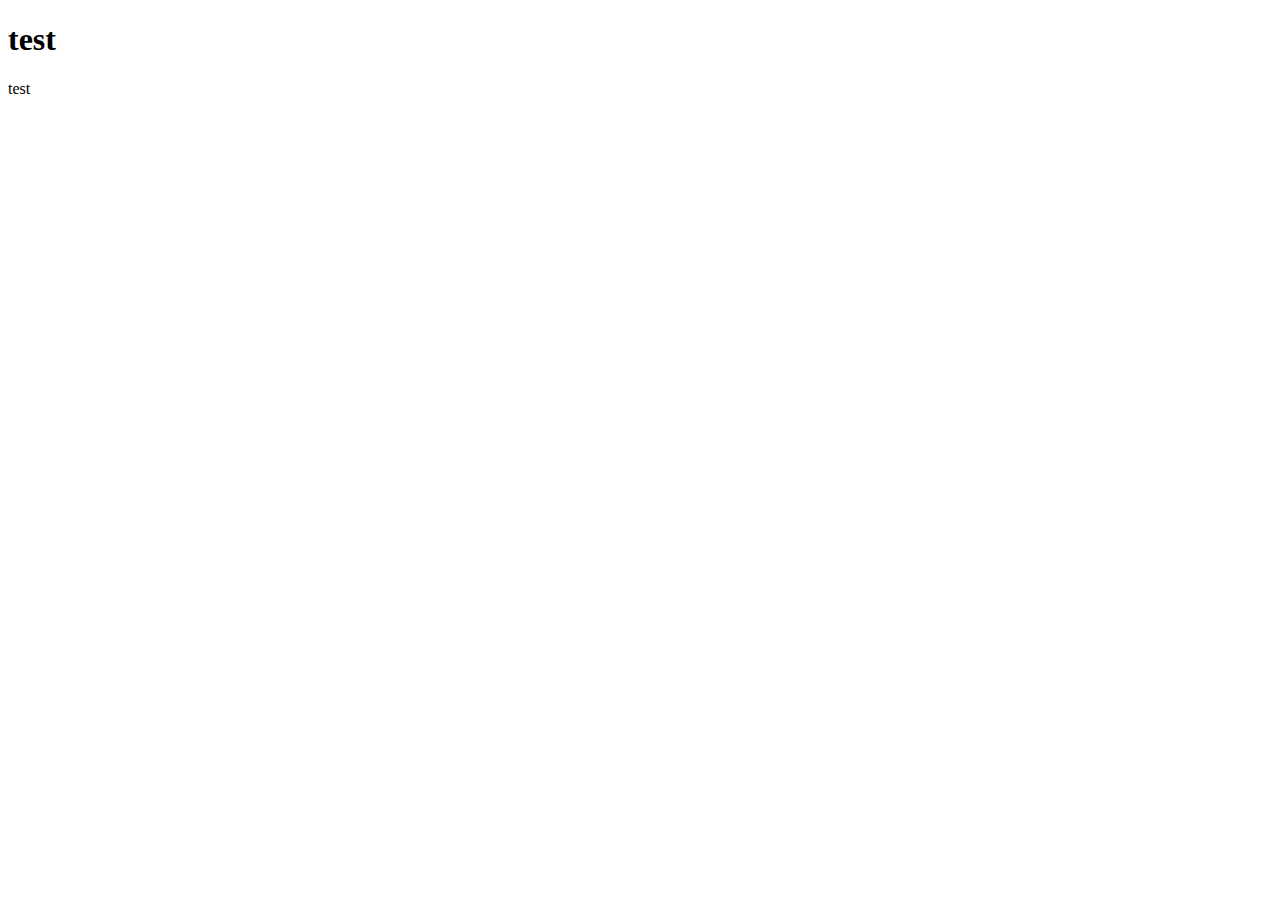
==== index.html @ 55df698e "Create index.html" ====
<!DOCTYPE html>
<html lang="en">
<head>
    <meta charset="UTF-8">
    <meta name="viewport" content="width=device-width, initial-scale=1.0">
    <title>F</title>
</head>
<body>
    <h1>test</h1>
    <p>test</p>
</body>
</html>
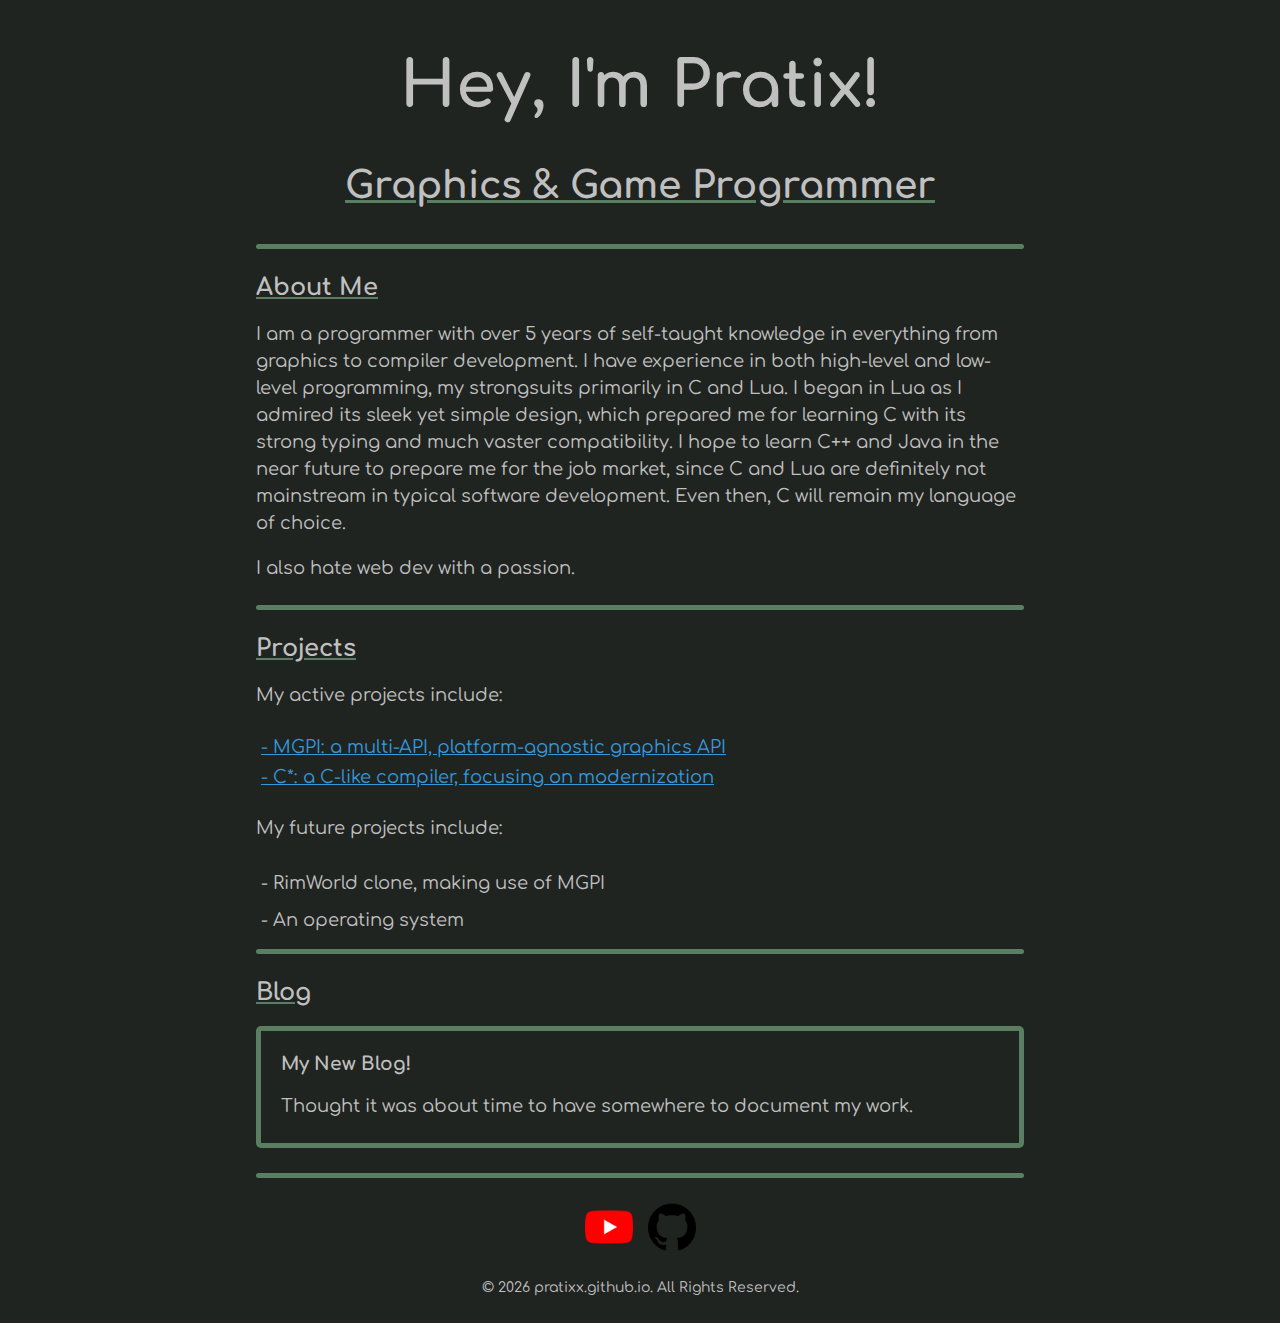
==== commit 95b6ee2c: "Finished landing page and added blog post" ====
--- a/index.html
+++ b/index.html
@@ -1,12 +1,79 @@
-<!DOCTYPE html>
-<html lang="en">
-<head>
-    <meta charset="UTF-8">
-    <meta name="viewport" content="width=device-width, initial-scale=1.0">
-    <title>F</title>
-</head>
-<body>
-    <h1>test</h1>
-    <p>test</p>
-</body>
-</html>
+<!DOCTYPE html>
+<html lang="en">
+<head>
+	<meta charset="UTF-8">
+	<meta name="viewport" content="width=device-width, initial-scale=1.0">
+	<title>Pratix</title>
+	<link href="https://fonts.googleapis.com/css2?family=Comfortaa&display=swap" rel="stylesheet">
+	<link rel="stylesheet" href="layout.css">
+</head>
+<body>
+	
+	<div class="title">
+		<h1>Hey, I'm Pratix!</h1>
+		<h3 class="underlined">Graphics & Game Programmer</h3>
+	</div>
+	
+	<div class="divider"></div>
+	
+	<div class="section">
+		<h2 class="underlined">About Me</h2>
+		<p>
+			I am a programmer with over 5 years of self-taught knowledge in everything from graphics to compiler development. I have experience in both high-level
+			and low-level programming, my strongsuits primarily in C and Lua. I began in Lua as I admired its sleek yet simple design, which prepared me for
+			learning C with its strong typing and much vaster compatibility. I hope to learn C++ and Java in the near future to prepare me for the job market,
+			since C and Lua are definitely not mainstream in typical software development. Even then, C will remain my language of choice.
+		</p>
+		<p>
+			I also hate web dev with a passion.
+		</p>
+	</div>
+	
+	<div class="divider"></div>
+	
+	<div class="section">
+		<h2 class="underlined">Projects</h2>
+		<p>My active projects include:</p>
+		<div class="list">
+			<a href="#" target="_blank"> - MGPI: a multi-API, platform-agnostic graphics API</a>
+			<a href="#" target="_blank"> - C*: a C-like compiler, focusing on modernization</a>
+		</div>
+		<p>My future projects include:</p>
+		<div class="list">
+			<p> - RimWorld clone, making use of MGPI</p>
+			<p> - An operating system</p>
+		</div>
+	</div>
+	
+	<div class="divider"></div>
+	
+	<div class="section">
+		<h2 class="underlined">Blog</h2>
+		<div class="blog-post" onclick="window.location='blog/my-new-blog.html';">
+			<h3>My New Blog!</h3>
+			<p>Thought it was about time to have somewhere to document my work.</p>
+		</div>
+	</div>
+	
+	<div class="divider"></div>
+	
+	<footer class="footer">
+		<div class="footer-content">
+			<div class="social-links">
+				<!-- <a href="https://discord.gg/n7XNajVzqj" target="_blank"><img src="resources/discord.png" alt="Discord" style="width: 48px; padding: 5px 0px"></a> -->
+				<a href="https://www.youtube.com/@ItzPratix" target="_blank"><img src="resources/youtube.png" alt="YouTube" style="width: 48px; padding: 5px 0px"></a>
+				<!-- <a href="about:blank" target="_blank"><img src="resources/x.png" alt="X" style="width: 48px; padding: 5px 0px"></a> -->
+				<a href="https://github.com/Pratixx" target="_blank"><img src="resources/github.png" alt="GitHub" style="width: 48px; padding: 5px 0px"></a>
+			</div>
+			<div class="copyright">
+				&copy; <span id="year"></span> pratixx.github.io. All Rights Reserved.
+			</div>
+		</div>
+	</footer>
+	
+	<script>
+		document.getElementById("year").textContent = new Date().getFullYear();
+	</script>
+	
+</body>
+</html>--- a/layout.css
+++ b/layout.css
@@ -0,0 +1,118 @@
+:root {
+			
+	--bg-color: rgb(32, 36, 33);
+	
+	--text-color: rgb(192, 192, 192);
+	--text-size: 18px;
+	--text-size-small: 14px;
+	
+	--link-color: rgb(52, 152, 219);
+	
+	--underline-color: rgb(89, 126, 97);
+	
+	--border-color: rgb(89, 126, 97);
+	--border-size: 5px;
+	
+	--spacing: 20px;
+	--spacing-small: 5px;
+	
+	--div-width: 60vw;
+	
+}
+body {
+	display: grid;
+	place-items: center;
+	font-family: Comfortaa, sans-serif;
+	background-color: var(--bg-color);
+}
+h1, h2, h3, h4, h5, h6 {
+	color: var(--text-color);
+}
+p {
+	color: var(--text-color);
+	font-size: var(--text-size);
+	line-height: 1.5;
+}
+a, a:hover, a:active, a:visited {
+	color: var(--link-color);
+}
+.underlined {
+	text-decoration: underline;
+	text-decoration-color: var(--border-color);
+}
+.divider {
+	position: relative;
+	width: var(--div-width);
+	height: var(--border-size);
+	border-radius: var(--border-size);
+	background: var(--border-color); /* linear-gradient(to right, var(--border-color) 0%, transparent 100%) */
+}
+.title {
+	position: relative;
+	text-align: center;
+	font-size: xx-large;
+}
+.section {
+	position: relative;
+	margin: var(--border-size);
+	width: var(--div-width);
+	height: auto;
+	border-radius: var(--border-size);
+}
+.blog-post {
+	position: relative;
+	padding: var(--spacing-small) var(--spacing);
+	margin: var(--spacing) 0px;
+	height: auto;
+	border: var(--border-size) solid var(--border-color);
+	border-image-slice: 1;
+	border-radius: var(--border-size);
+	transition: transform 0.3s ease;
+	cursor: pointer;
+}
+.blog-post:hover {
+	transform: translateX(calc(1%));
+}
+.list {
+	position: relative;
+	text-align: left;
+	padding: var(--spacing-small);
+	display: block;
+}
+.list p {
+	position: relative;
+	display: block;
+	margin: 0;
+	padding: var(--spacing-small) 0px;
+	font-size: var(--text-size);
+	color: var(--text-color);
+}
+.list a {
+	position: relative;
+	display: block;
+	margin: 0;
+	padding: var(--spacing-small) 0px;
+	font-size: var(--text-size);
+	color: var(--link-color);
+}
+.footer {
+	position: relative;
+	padding: var(--spacing);
+	text-align: center;
+}
+.footer-content {
+	display: flex;
+	flex-direction: column;
+	gap: var(--spacing);
+}
+.footer .social-links a, .footer .social-links a:hover, .footer .social-links a:active, .footer .social-links a:visited {
+	position: relative;
+	padding: var(--spacing-small);
+	font-size: var(--text-size-small);
+	color: var(--link-color);
+}
+.footer .copyright {
+	position: relative;
+	font-size: var(--text-size-small);
+	color: var(--text-color);
+}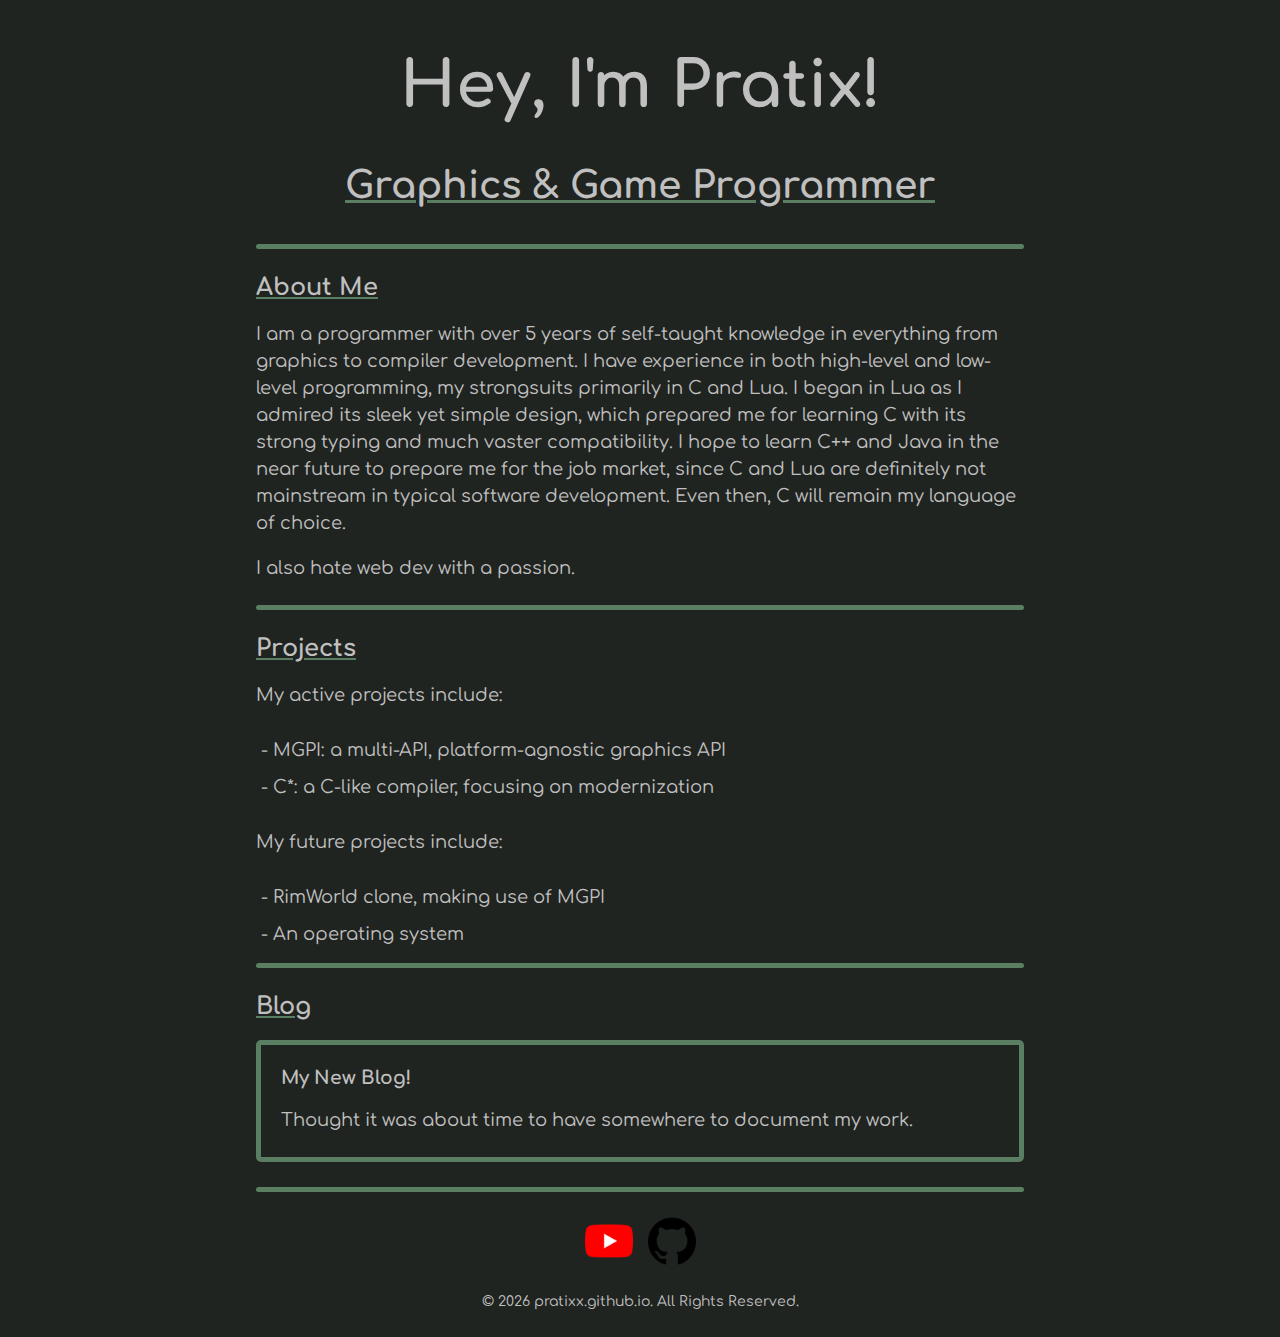
==== commit dfa2419c: "Switched dead links to <p>" ====
--- a/index.html
+++ b/index.html
@@ -35,8 +35,8 @@
 		<h2 class="underlined">Projects</h2>
 		<p>My active projects include:</p>
 		<div class="list">
-			<a href="#" target="_blank"> - MGPI: a multi-API, platform-agnostic graphics API</a>
-			<a href="#" target="_blank"> - C*: a C-like compiler, focusing on modernization</a>
+			<p> - MGPI: a multi-API, platform-agnostic graphics API</p>
+			<p> - C*: a C-like compiler, focusing on modernization</p>
 		</div>
 		<p>My future projects include:</p>
 		<div class="list">
@@ -60,9 +60,7 @@
 	<footer class="footer">
 		<div class="footer-content">
 			<div class="social-links">
-				<!-- <a href="https://discord.gg/n7XNajVzqj" target="_blank"><img src="resources/discord.png" alt="Discord" style="width: 48px; padding: 5px 0px"></a> -->
 				<a href="https://www.youtube.com/@ItzPratix" target="_blank"><img src="resources/youtube.png" alt="YouTube" style="width: 48px; padding: 5px 0px"></a>
-				<!-- <a href="about:blank" target="_blank"><img src="resources/x.png" alt="X" style="width: 48px; padding: 5px 0px"></a> -->
 				<a href="https://github.com/Pratixx" target="_blank"><img src="resources/github.png" alt="GitHub" style="width: 48px; padding: 5px 0px"></a>
 			</div>
 			<div class="copyright">
@@ -76,4 +74,4 @@
 	</script>
 	
 </body>
-</html>+</html>
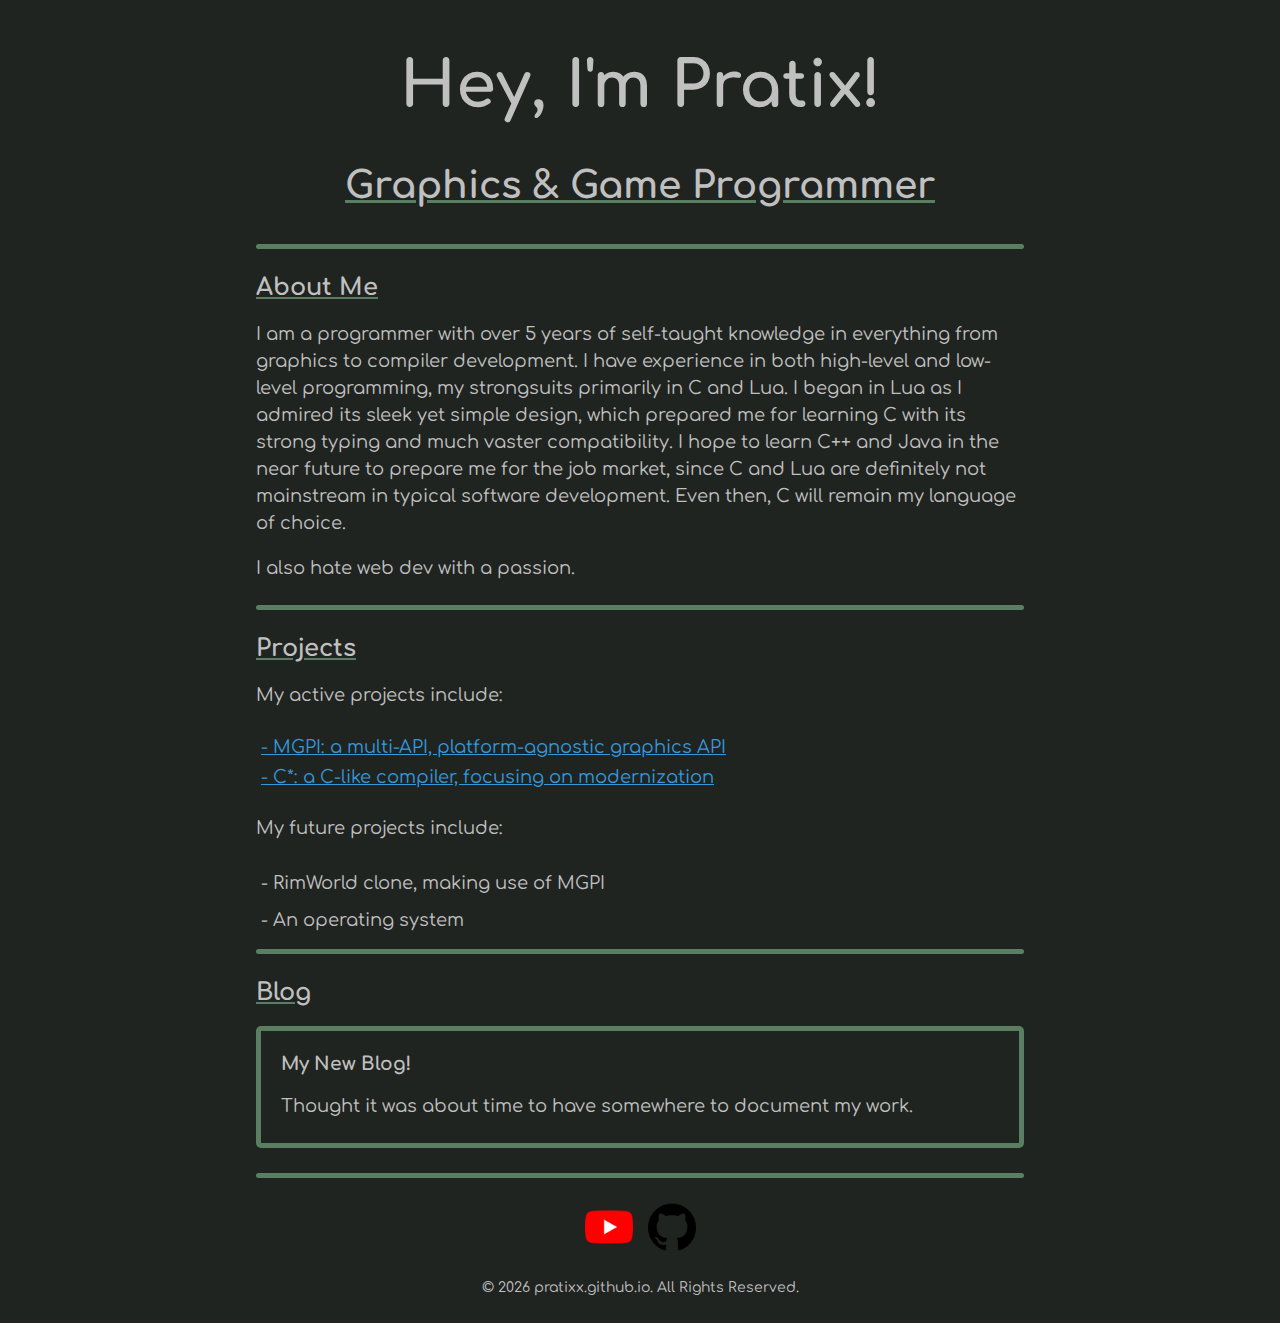
==== commit 69f35f55: "Favicon" ====
--- a/index.html
+++ b/index.html
@@ -2,6 +2,7 @@
 <html lang="en">
 <head>
 	<meta charset="UTF-8">
+	<link rel="icon" type="image/png" href="resources/favicon.png">
 	<meta name="viewport" content="width=device-width, initial-scale=1.0">
 	<title>Pratix</title>
 	<link href="https://fonts.googleapis.com/css2?family=Comfortaa&display=swap" rel="stylesheet">
@@ -35,8 +36,8 @@
 		<h2 class="underlined">Projects</h2>
 		<p>My active projects include:</p>
 		<div class="list">
-			<p> - MGPI: a multi-API, platform-agnostic graphics API</p>
-			<p> - C*: a C-like compiler, focusing on modernization</p>
+			<a href="#" target="_blank"> - MGPI: a multi-API, platform-agnostic graphics API</a>
+			<a href="#" target="_blank"> - C*: a C-like compiler, focusing on modernization</a>
 		</div>
 		<p>My future projects include:</p>
 		<div class="list">
@@ -74,4 +75,4 @@
 	</script>
 	
 </body>
-</html>
+</html>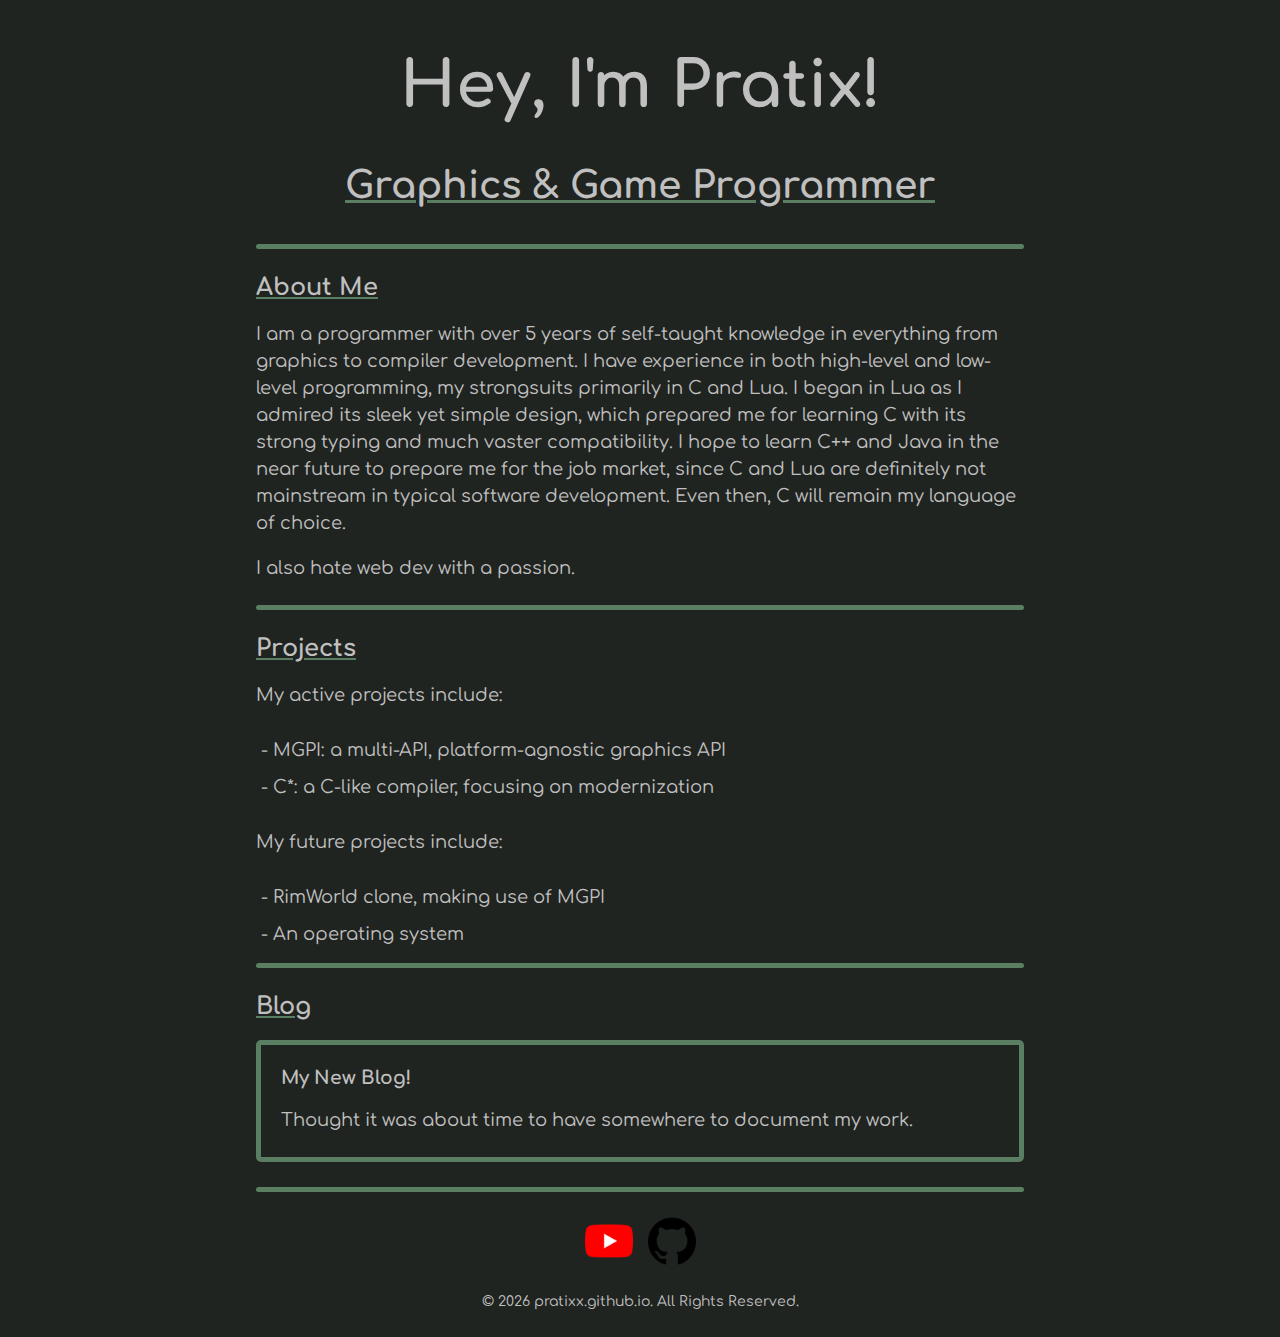
==== commit 3c165f53: "Fucked something up" ====
--- a/index.html
+++ b/index.html
@@ -36,8 +36,8 @@
 		<h2 class="underlined">Projects</h2>
 		<p>My active projects include:</p>
 		<div class="list">
-			<a href="#" target="_blank"> - MGPI: a multi-API, platform-agnostic graphics API</a>
-			<a href="#" target="_blank"> - C*: a C-like compiler, focusing on modernization</a>
+			<p> - MGPI: a multi-API, platform-agnostic graphics API</p>
+			<p> - C*: a C-like compiler, focusing on modernization</p>
 		</div>
 		<p>My future projects include:</p>
 		<div class="list">
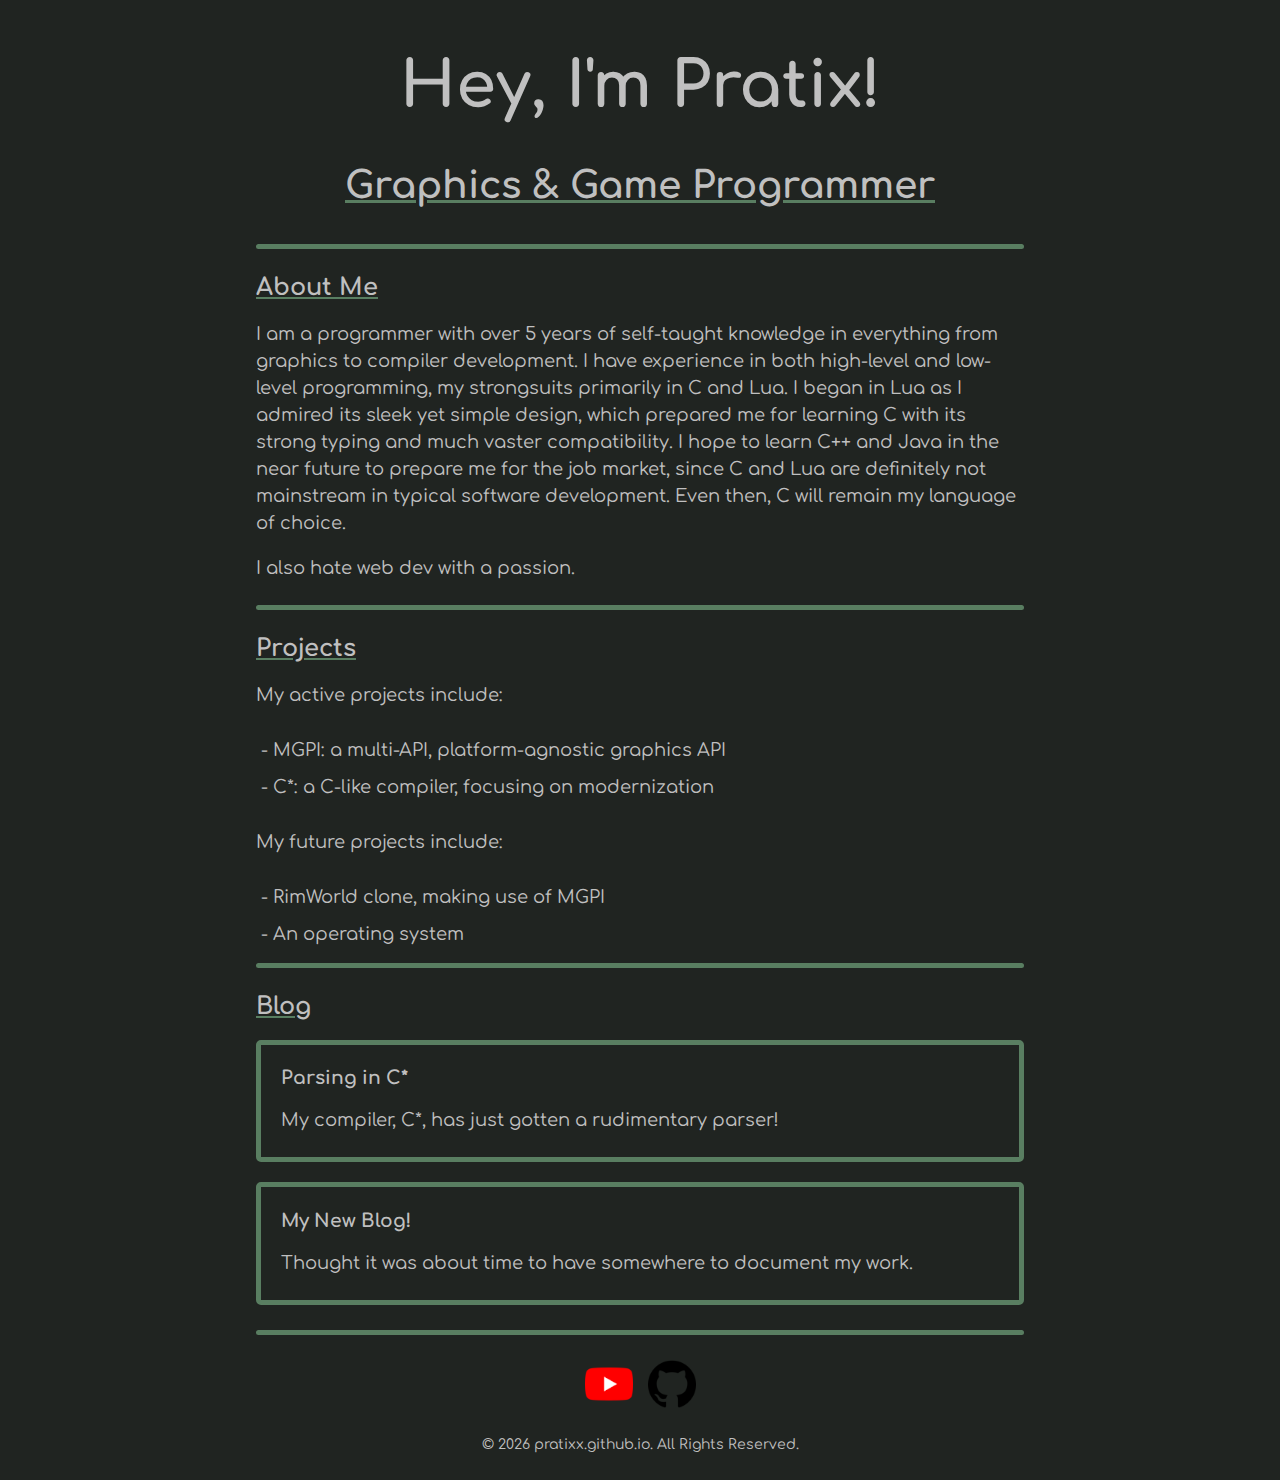
==== commit 632c9551: "New blog post" ====
--- a/index.html
+++ b/index.html
@@ -50,6 +50,10 @@
 	
 	<div class="section">
 		<h2 class="underlined">Blog</h2>
+		<div class="blog-post" onclick="window.location='blog/parsing-in-c-star.html';">
+			<h3>Parsing in C*</h3>
+			<p>My compiler, C*, has just gotten a rudimentary parser!</p>
+		</div>
 		<div class="blog-post" onclick="window.location='blog/my-new-blog.html';">
 			<h3>My New Blog!</h3>
 			<p>Thought it was about time to have somewhere to document my work.</p>
